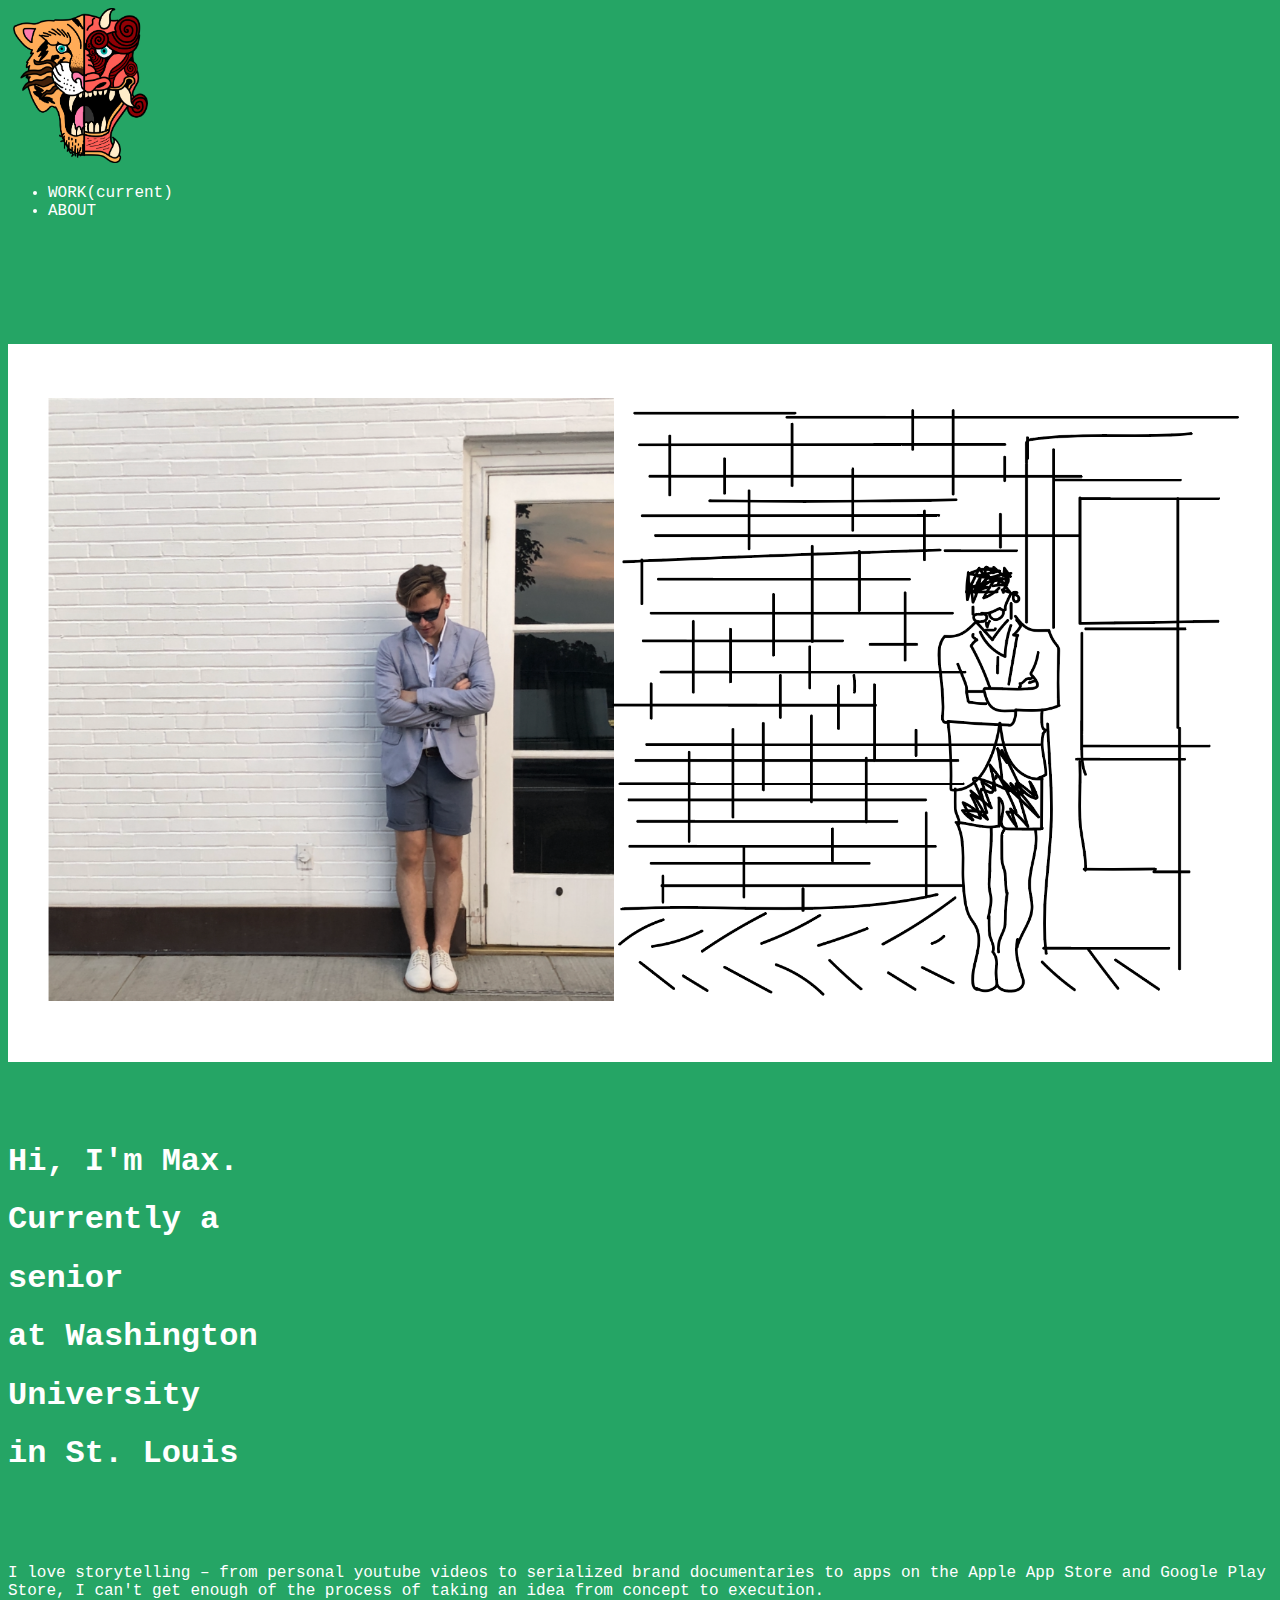
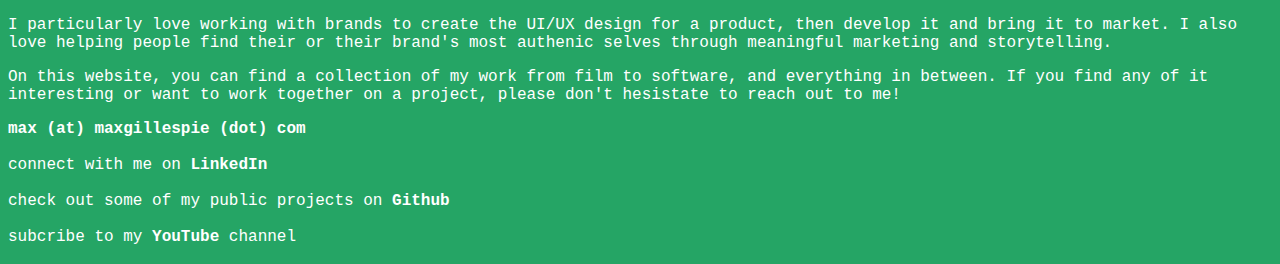
==== about.html @ 2dc94c72 "fix structure, add logo" ====
<!DOCTYPE html>
<html class="home-bg">
<head>
  <meta charset="UTF-8">
  <meta name="author" content="Max Gillespie">
  <meta name="keywords"
                content="Instagram Clone, Instagram, Max Gillespie">
  <meta name="description"
          content="A CSE 204 Instagram clone created by Max Gillespie!">
  <meta name="viewport" content="width=device-width, initial-scale=1.0"/>
  <meta http-equiv="X-UA-Compatible" content="IE=edge">
  <link rel="stylesheet" href="https://stackpath.bootstrapcdn.com/bootstrap/4.1.3/css/bootstrap.min.css" integrity="sha384-MCw98/SFnGE8fJT3GXwEOngsV7Zt27NXFoaoApmYm81iuXoPkFOJwJ8ERdknLPMO" crossorigin="anonymous">
  <link rel="stylesheet" href="style/style-index.css">
  <link rel="icon" href="assets/website-logo.png">
  <title>Max Gillespie</title>
</head>


  <body bgcolor="#ffcdd8">

    <!-- NAVBAR  -->
    <nav class="navbar navbar-expand-lg fixed-top navbar-light">
      <!-- <p>N.</p> -->
      <img src="assets/logo-header.png" alt="which//one" width="140px"/>
        <ul class="nav navbar-nav  ml-md-auto">
          <span>
           <li class="nav-item">
             <a class="nav-link" href="http://www.maxgillespie.com">WORK<span class="sr-only">(current)</span></a>
           </li>
            <li class="nav-item">
              <a class="nav-link" href="pages/about.html">ABOUT</a>
            </li>
          </ul>
    </nav>

    <!-- CONTENT STARTS-->
    <div class="container-fluid full-width" align="left">
    <br/>
    <br/>
    <br/>
    <br/>
    <br/>
    <br/>
    <div class="landing">
      <div class="row">
        <div class="col-lg">
          <img src="assets/me-plusme.png" alt="me!" width="100%"/>

        </div>

        <div class="col-lg">
          <br/>
          <br/>
          <br/>
            <h1>  Hi, I'm Max.</h1>
            <h1>  Currently a  </h1>
            <h1> <b>senior</b> </h1>
            <h1>  at Washington </h1>
            <h1>  University </h1>
            <h1>  in St. Louis</h1>
            <br/>
            <br/>
            <br/>

        </div>
      </div>

      <div class="row">
        <div class="col-md-8">
          <p>
            I love storytelling – from personal youtube videos to serialized
            brand documentaries to apps on the Apple App Store and Google Play
            Store, I can't get enough of the process of taking an idea from
            concept to execution.
          </p>

          <p>
            I particularly love working with brands to create the UI/UX design
            for a product, then develop it and bring it to market. I also love
            helping people find their or their brand's most authenic selves
            through meaningful marketing and storytelling.
          </p>

          <p>
            On this website, you can find a collection of my work from film to
            software, and everything in between. If you find any of it interesting
            or want to work together on a project, please don't hesistate to
            reach out to me!
          </p>
        </div>

        <div class="col">
          <b> max (at) maxgillespie (dot) com </b>
          <br/>
          <br/>
          connect with me on <a href="https://www.linkedin.com/in/max-gillespie/"> <b> LinkedIn </b> </a>
          <br/>
          <br/>
          check out some of my public projects on <a href="https://github.com/mgillespie19"> <b> Github </b> </a>
          <br/>
          <br/>
          subcribe to my <a href="http://youtube.com/maxgillespie"> <b> YouTube </b> </a> channel
          <br/>
          <br/>
        </div>
      </div>
    </div>
---- style/style-index.css ----
.home-bg {
  background-color: rgba(37, 165, 101, 1);
}

body {
  font-family:'Courier New', sans-serif !important;
  background-color: rgba(37, 165, 101, 1) !important;
  color: rgba(255, 255, 255, 1);
}

a {
  background-image: linear-gradient(to right, rgba(255,255,255,0) 50%, rgba(255, 147, 147, 0.3) 50%);
  background-position: -0% 0;
  background-size: 200% auto;
  color: rgba(255, 255, 255, 1);
  line-height: 1em;
  text-decoration: none;
  transition: background-position 0.1s ease-out;
}

.container {
  background-color: rgba(255, 0, 0, 0.0) !important;
}

.fixed-arrow {
  position: absolute;
  bottom: 25px;
  left: 49%;
  align: center;
}

div .landing {
  height: 100vh;
}

.big {
  font-size: 20px;
}

.footer {
  font-size: 12px;
  color: rgb(137, 137, 137);
  margin-bottom: 50px;
}

.col-2dot4,
.col-sm-2dot4,
.col-md-2dot4,
.col-lg-2dot4,
.col-xl-2dot4 {
    position: relative;
    width: 100%;
    min-height: 1px;
    padding-right: 15px;
    padding-left: 15px;
}
.col-2dot4 {
    -webkit-box-flex: 0;
    -ms-flex: 0 0 20%;
    flex: 0 0 20%;
    max-width: 20%;
}
@media (min-width: 540px) {
    .col-sm-2dot4 {
        -webkit-box-flex: 0;
        -ms-flex: 0 0 20%;
        flex: 0 0 20%;
        max-width: 20%;
    }
}
@media (min-width: 720px) {
    .col-md-2dot4 {
        -webkit-box-flex: 0;
        -ms-flex: 0 0 20%;
        flex: 0 0 20%;
        max-width: 20%;
    }
}
@media (min-width: 960px) {
    .col-lg-2dot4 {
        -webkit-box-flex: 0;
        -ms-flex: 0 0 20%;
        flex: 0 0 20%;
        max-width: 20%;
    }
}
@media (min-width: 1140px) {
    .col-xl-2dot4 {
        -webkit-box-flex: 0;
        -ms-flex: 0 0 20%;
        flex: 0 0 20%;
        max-width: 20%;
    }
}
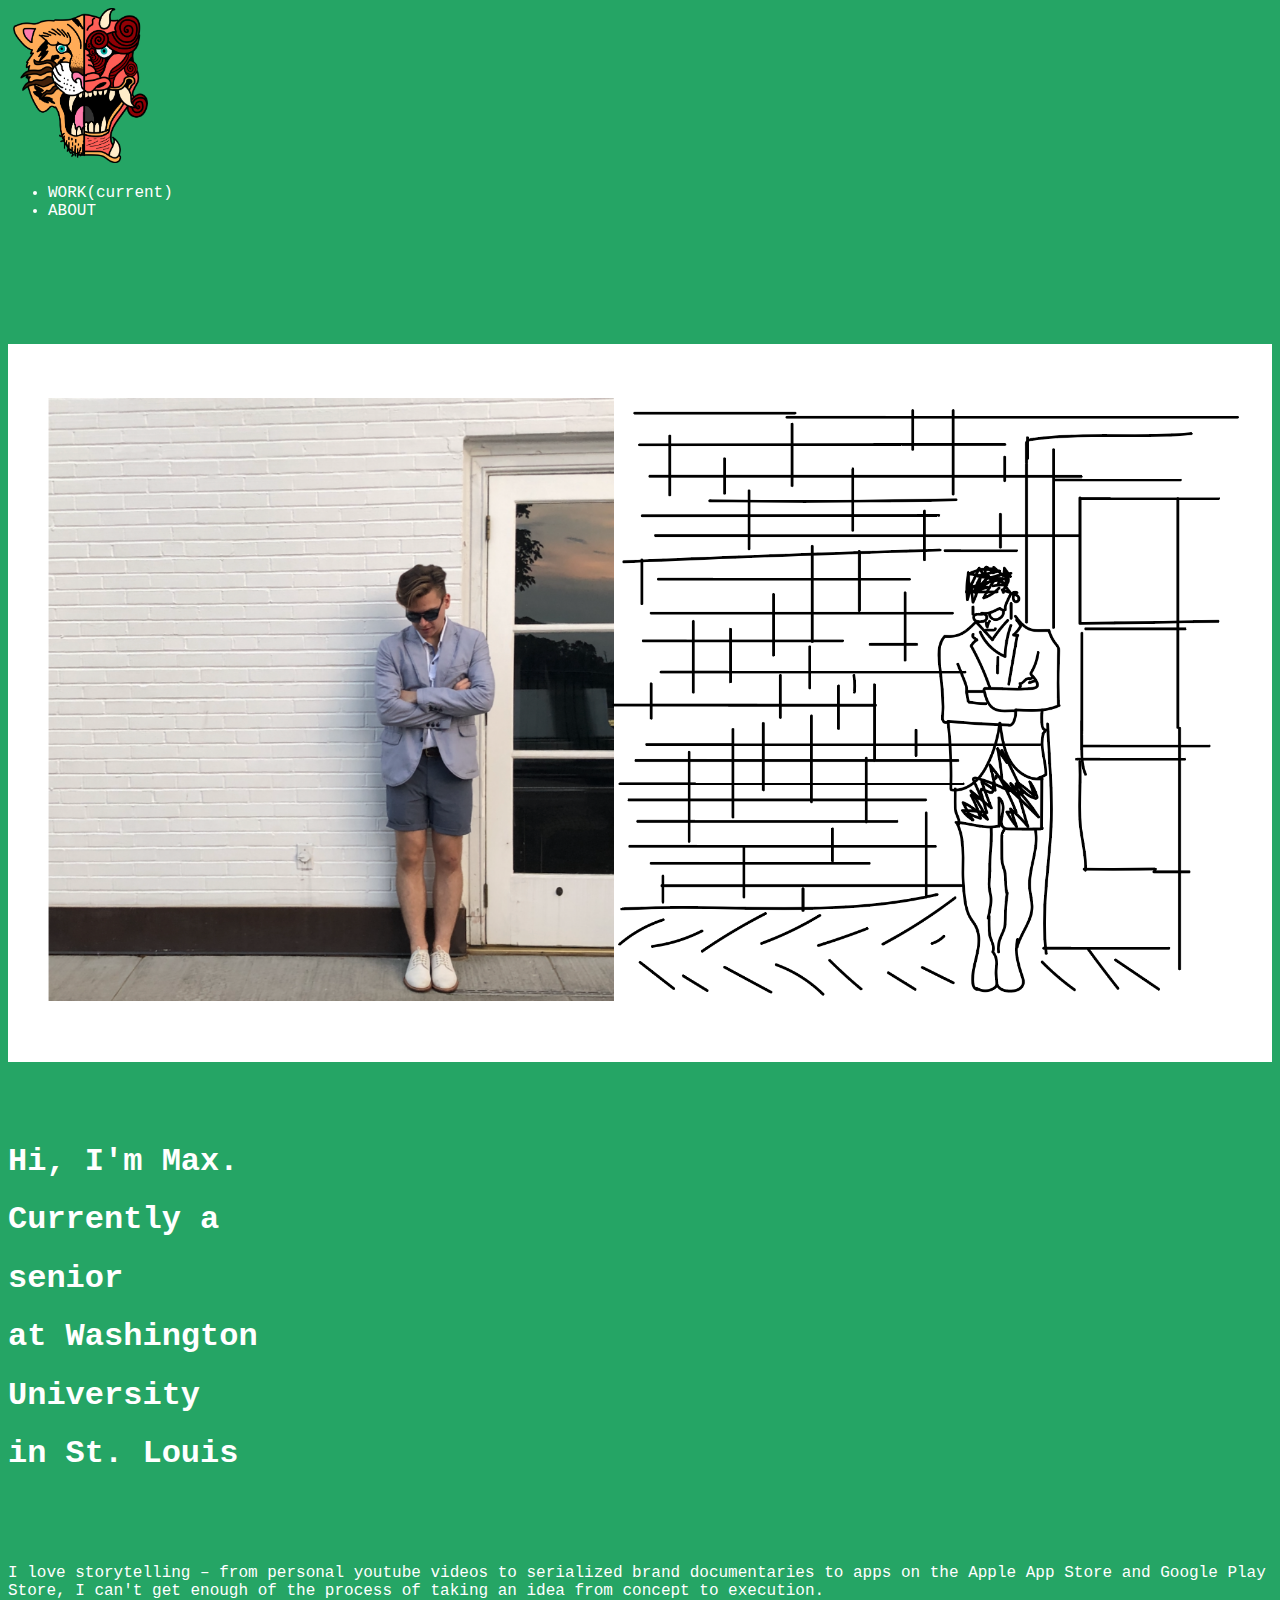
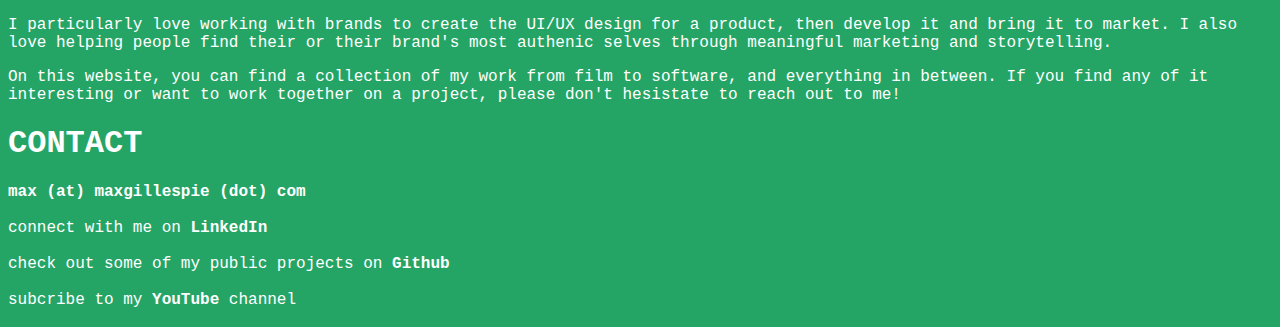
==== commit bcd93098: "add work section, modify contact me column in about" ====
--- a/about.html
+++ b/about.html
@@ -10,31 +10,29 @@
   <meta name="viewport" content="width=device-width, initial-scale=1.0"/>
   <meta http-equiv="X-UA-Compatible" content="IE=edge">
   <link rel="stylesheet" href="https://stackpath.bootstrapcdn.com/bootstrap/4.1.3/css/bootstrap.min.css" integrity="sha384-MCw98/SFnGE8fJT3GXwEOngsV7Zt27NXFoaoApmYm81iuXoPkFOJwJ8ERdknLPMO" crossorigin="anonymous">
-  <link rel="stylesheet" href="style/style-index.css">
+  <link rel="stylesheet" href="style/style-about.css">
   <link rel="icon" href="assets/website-logo.png">
   <title>Max Gillespie</title>
 </head>
 
+<body>
+  <!-- NAVBAR  -->
+  <nav class="navbar navbar-expand-lg fixed-top navbar-light">
+    <!-- <p>N.</p> -->
+    <img src="assets/logo-header.png" alt="which//one" width="140px"/>
+      <ul class="nav navbar-nav  ml-md-auto">
+        <span>
+         <li class="nav-item">
+           <a class="nav-link" href="http://www.maxgillespie.com">WORK<span class="sr-only">(current)</span></a>
+         </li>
+          <li class="nav-item">
+            <a class="nav-link" href="pages/about.html">ABOUT</a>
+          </li>
+        </ul>
+  </nav>
 
-  <body bgcolor="#ffcdd8">
-
-    <!-- NAVBAR  -->
-    <nav class="navbar navbar-expand-lg fixed-top navbar-light">
-      <!-- <p>N.</p> -->
-      <img src="assets/logo-header.png" alt="which//one" width="140px"/>
-        <ul class="nav navbar-nav  ml-md-auto">
-          <span>
-           <li class="nav-item">
-             <a class="nav-link" href="http://www.maxgillespie.com">WORK<span class="sr-only">(current)</span></a>
-           </li>
-            <li class="nav-item">
-              <a class="nav-link" href="pages/about.html">ABOUT</a>
-            </li>
-          </ul>
-    </nav>
-
-    <!-- CONTENT STARTS-->
-    <div class="container-fluid full-width" align="left">
+  <!-- CONTENT STARTS-->
+  <div class="container-fluid full-width" align="left">
     <br/>
     <br/>
     <br/>
@@ -61,47 +59,49 @@
             <br/>
             <br/>
             <br/>
-
-        </div>
-      </div>
-
-      <div class="row">
-        <div class="col-md-8">
-          <p>
-            I love storytelling – from personal youtube videos to serialized
-            brand documentaries to apps on the Apple App Store and Google Play
-            Store, I can't get enough of the process of taking an idea from
-            concept to execution.
-          </p>
-
-          <p>
-            I particularly love working with brands to create the UI/UX design
-            for a product, then develop it and bring it to market. I also love
-            helping people find their or their brand's most authenic selves
-            through meaningful marketing and storytelling.
-          </p>
-
-          <p>
-            On this website, you can find a collection of my work from film to
-            software, and everything in between. If you find any of it interesting
-            or want to work together on a project, please don't hesistate to
-            reach out to me!
-          </p>
+          </div>
         </div>
 
-        <div class="col">
-          <b> max (at) maxgillespie (dot) com </b>
-          <br/>
-          <br/>
-          connect with me on <a href="https://www.linkedin.com/in/max-gillespie/"> <b> LinkedIn </b> </a>
-          <br/>
-          <br/>
-          check out some of my public projects on <a href="https://github.com/mgillespie19"> <b> Github </b> </a>
-          <br/>
-          <br/>
-          subcribe to my <a href="http://youtube.com/maxgillespie"> <b> YouTube </b> </a> channel
-          <br/>
-          <br/>
+        <div class="row">
+          <div class="col-md-8">
+            <p>
+              I love storytelling – from personal youtube videos to serialized
+              brand documentaries to apps on the Apple App Store and Google Play
+              Store, I can't get enough of the process of taking an idea from
+              concept to execution.
+            </p>
+
+            <p>
+              I particularly love working with brands to create the UI/UX design
+              for a product, then develop it and bring it to market. I also love
+              helping people find their or their brand's most authenic selves
+              through meaningful marketing and storytelling.
+            </p>
+
+            <p>
+              On this website, you can find a collection of my work from film to
+              software, and everything in between. If you find any of it interesting
+              or want to work together on a project, please don't hesistate to
+              reach out to me!
+            </p>
+          </div>
+
+          <div class="col">
+            <h1> CONTACT </h1>
+            <b> max (at) maxgillespie (dot) com </b>
+            <br/>
+            <br/>
+            connect with me on <a href="https://www.linkedin.com/in/max-gillespie/"> <b> LinkedIn </b> </a>
+            <br/>
+            <br/>
+            check out some of my public projects on <a href="https://github.com/mgillespie19"> <b> Github </b> </a>
+            <br/>
+            <br/>
+            subcribe to my <a href="http://youtube.com/maxgillespie"> <b> YouTube</b> </a> channel
+            <br/>
+            <br/>
+          </div>
         </div>
       </div>
     </div>
+</body>
--- a/style/style-about.css
+++ b/style/style-about.css
@@ -0,0 +1,94 @@
+.home-bg {
+  background-color: rgba(37, 165, 101, 1);
+}
+
+body {
+  font-family:'Courier New', sans-serif !important;
+  background-color: rgba(37, 165, 101, 1) !important;
+  color: rgba(255, 255, 255, 1);
+}
+
+a {
+  background-image: linear-gradient(to right, rgba(255,255,255,0) 50%, rgba(255, 147, 147, 0.3) 50%);
+  background-position: -0% 0;
+  background-size: 200% auto;
+  color: rgba(255, 255, 255, 1);
+  line-height: 1em;
+  text-decoration: none;
+  transition: background-position 0.1s ease-out;
+}
+
+.container {
+  background-color: rgba(255, 0, 0, 0.0) !important;
+}
+
+.fixed-arrow {
+  position: absolute;
+  bottom: 25px;
+  left: 49%;
+  align: center;
+}
+
+div .landing {
+  height: 100vh;
+}
+
+.big {
+  font-size: 20px;
+}
+
+.footer {
+  font-size: 12px;
+  color: rgb(137, 137, 137);
+  margin-bottom: 50px;
+}
+
+.col-2dot4,
+.col-sm-2dot4,
+.col-md-2dot4,
+.col-lg-2dot4,
+.col-xl-2dot4 {
+    position: relative;
+    width: 100%;
+    min-height: 1px;
+    padding-right: 15px;
+    padding-left: 15px;
+}
+.col-2dot4 {
+    -webkit-box-flex: 0;
+    -ms-flex: 0 0 20%;
+    flex: 0 0 20%;
+    max-width: 20%;
+}
+@media (min-width: 540px) {
+    .col-sm-2dot4 {
+        -webkit-box-flex: 0;
+        -ms-flex: 0 0 20%;
+        flex: 0 0 20%;
+        max-width: 20%;
+    }
+}
+@media (min-width: 720px) {
+    .col-md-2dot4 {
+        -webkit-box-flex: 0;
+        -ms-flex: 0 0 20%;
+        flex: 0 0 20%;
+        max-width: 20%;
+    }
+}
+@media (min-width: 960px) {
+    .col-lg-2dot4 {
+        -webkit-box-flex: 0;
+        -ms-flex: 0 0 20%;
+        flex: 0 0 20%;
+        max-width: 20%;
+    }
+}
+@media (min-width: 1140px) {
+    .col-xl-2dot4 {
+        -webkit-box-flex: 0;
+        -ms-flex: 0 0 20%;
+        flex: 0 0 20%;
+        max-width: 20%;
+    }
+}
